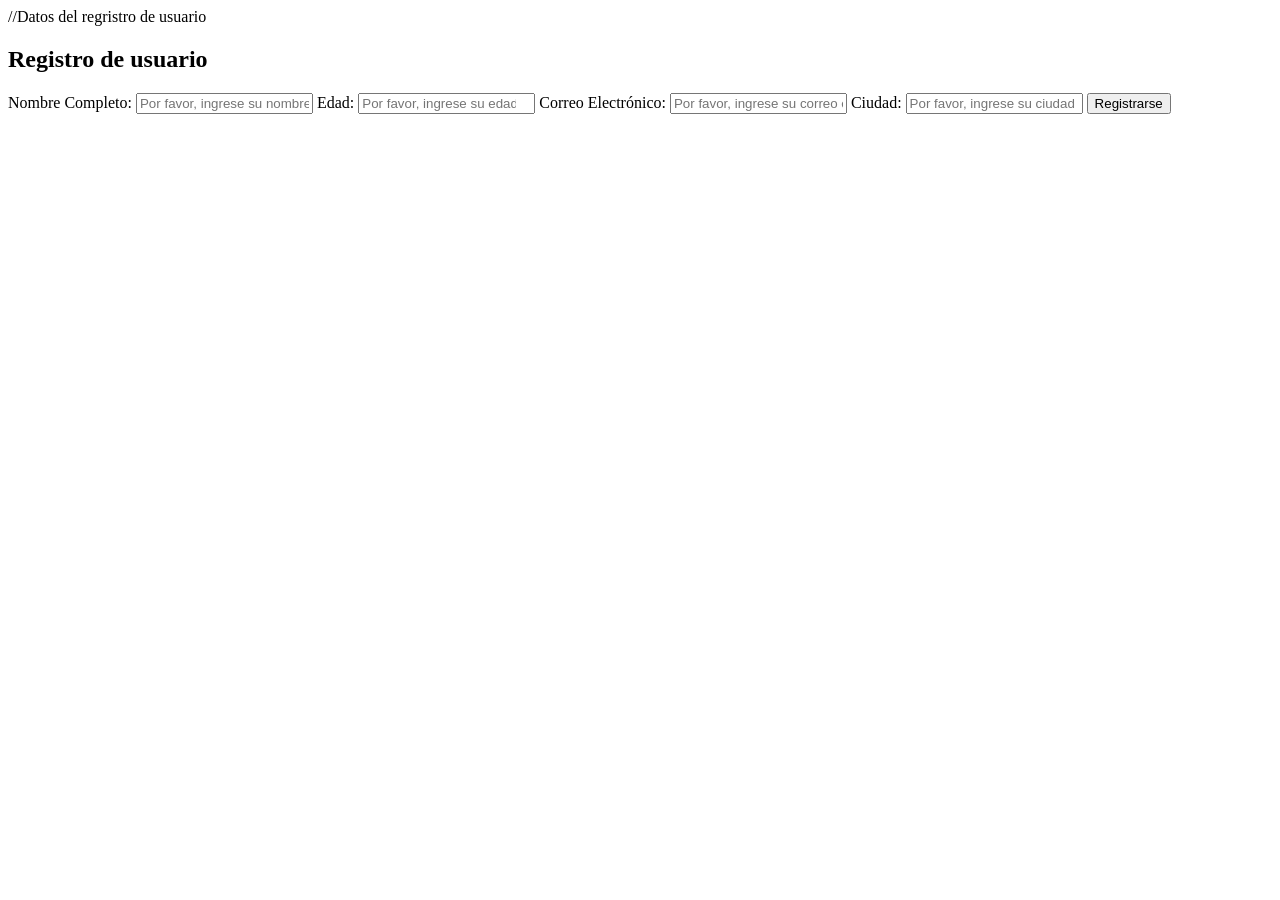
==== Ejercicio 1/index.html @ aad5ed03 "Agego los Ejercicios" ====
<!DOCTYPE html>
<html lang="en">
<head>
    <meta charset="UTF-8">
    <meta name="viewport" content="width=device-width, initial-scale=1.0">
    <title>Ejercicio 1 - Formulario de registro </title>
</head>
<body>
    
//Datos del regristro de usuario

    <div class="card">
        <h2> Registro de usuario </h2>

        <from id="formRegistro">
            <label>Nombre Completo:</label>
            <input type="text" id="nombre" placeholder="Por favor, ingrese su nombre completo" required>

            <label>Edad:</label>
            <input type="number" id="edad" placeholder="Por favor, ingrese su edad" required>

            <label>Correo Electrónico:</label>
            <input type="email" id="correo" placeholder="Por favor, ingrese su correo electrónico" required>

            <label>Ciudad:</label>
            <input type="text" id="ciudad" placeholder="Por favor, ingrese su ciudad de residencia" required>

            <button type="button" id="btnRegistrarse">Registrarse</button>

        </from>
        <div id="resultado" class="resultado"></div>
    </div>
    <script src="script.js"></script>
    
</body>
</html>
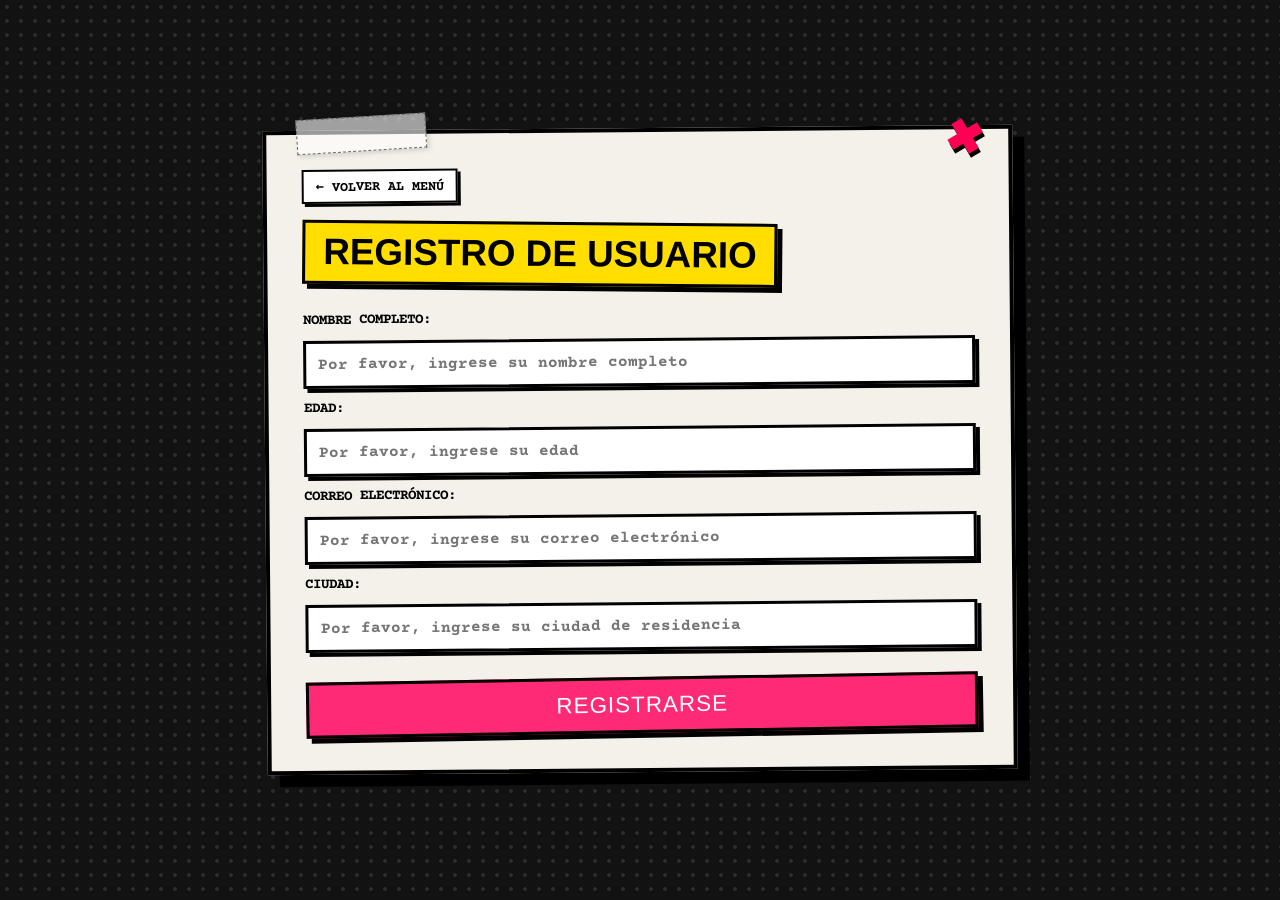
==== commit 230823f6: "Correccion de codigo y estilo con ayuda de ia" ====
--- a/Ejercicio 1/index.html
+++ b/Ejercicio 1/index.html
@@ -1,36 +1,42 @@
 <!DOCTYPE html>
-<html lang="en">
+<html lang="es">
 <head>
     <meta charset="UTF-8">
     <meta name="viewport" content="width=device-width, initial-scale=1.0">
-    <title>Ejercicio 1 - Formulario de registro </title>
+    <title>Ejercicio 1 - Formulario de registro</title>
+    <link rel="stylesheet" href="style.css">
 </head>
 <body>
-    
-//Datos del regristro de usuario
 
     <div class="card">
-        <h2> Registro de usuario </h2>
+        <!-- Stickers decorativos estilo Paper Cutout -->
+        <div class="tape-sticker"></div>
+        <div class="cross-sticker">✖</div>
 
-        <from id="formRegistro">
-            <label>Nombre Completo:</label>
+        <!-- Botón para regresar al menú principal -->
+        <a href="../index.html" class="btn-volver">← VOLVER AL MENÚ</a>
+
+        <h2>Registro de usuario</h2>
+
+        <form id="formRegistro">
+            <label for="nombre">Nombre Completo:</label>
             <input type="text" id="nombre" placeholder="Por favor, ingrese su nombre completo" required>
 
-            <label>Edad:</label>
+            <label for="edad">Edad:</label>
             <input type="number" id="edad" placeholder="Por favor, ingrese su edad" required>
 
-            <label>Correo Electrónico:</label>
+            <label for="correo">Correo Electrónico:</label>
             <input type="email" id="correo" placeholder="Por favor, ingrese su correo electrónico" required>
 
-            <label>Ciudad:</label>
+            <label for="ciudad">Ciudad:</label>
             <input type="text" id="ciudad" placeholder="Por favor, ingrese su ciudad de residencia" required>
 
             <button type="button" id="btnRegistrarse">Registrarse</button>
+        </form>
 
-        </from>
         <div id="resultado" class="resultado"></div>
     </div>
+
     <script src="script.js"></script>
-    
 </body>
 </html>
--- a/Ejercicio 1/style.css
+++ b/Ejercicio 1/style.css
@@ -0,0 +1,164 @@
+@import url('https://fonts.googleapis.com/css2?family=Impact&family=Courier+Prime:wght@700&family=Space+Grotesk:wght@800&display=swap');
+
+* {
+    box-sizing: border-box;
+}
+
+body {
+    font-family: 'Courier Prime', monospace;
+    background-color: #121212;
+    background-image: radial-gradient(#2b2b2b 20%, transparent 20%);
+    background-size: 14px 14px;
+    padding: 30px 15px;
+    margin: 0;
+    min-height: 100vh;
+    display: flex;
+    justify-content: center;
+    align-items: center;
+}
+
+.card {
+    position: relative;
+    background: #f4f1ea;
+    width: 100%;
+    max-width: 750px; /* Ampliado para aprovechar la pantalla */
+    margin: 0 auto;
+    padding: 35px;
+    border: 4px solid #000;
+    box-shadow: 12px 12px 0px #000;
+    transform: rotate(-0.5deg);
+}
+
+/* Stickers decorativos */
+.tape-sticker {
+    position: absolute;
+    top: -18px;
+    left: 30px;
+    width: 130px;
+    height: 35px;
+    background: rgba(255, 255, 255, 0.6);
+    border: 1px dashed #666;
+    transform: rotate(-3deg);
+    box-shadow: 2px 2px 5px rgba(0,0,0,0.15);
+}
+
+.cross-sticker {
+    position: absolute;
+    top: -20px;
+    right: 25px;
+    font-size: 2.8rem;
+    color: #ff0055;
+    font-family: 'Space Grotesk', sans-serif;
+    font-weight: 900;
+    transform: rotate(15deg);
+    text-shadow: 3px 3px 0px #000;
+}
+
+/* Botón Volver al Menú */
+.btn-volver {
+    display: inline-block;
+    background: #fff;
+    color: #000;
+    font-weight: bold;
+    font-size: 0.85rem;
+    text-decoration: none;
+    padding: 6px 12px;
+    border: 2px solid #000;
+    box-shadow: 3px 3px 0px #000;
+    margin-bottom: 20px;
+    transition: all 0.1s ease;
+}
+
+.btn-volver:hover {
+    background: #00e5ff;
+    transform: translate(-2px, -2px);
+    box-shadow: 5px 5px 0px #000;
+}
+
+h2 {
+    font-family: 'Impact', sans-serif;
+    font-size: 2.3rem;
+    text-transform: uppercase;
+    background-color: #ffde00;
+    color: #000;
+    display: table;
+    padding: 8px 18px;
+    border: 3px solid #000;
+    transform: rotate(1deg);
+    box-shadow: 5px 5px 0px #000;
+    margin-top: 0;
+    margin-bottom: 25px;
+}
+
+form {
+    display: flex;
+    flex-direction: column;
+    gap: 12px;
+}
+
+label {
+    font-weight: bold;
+    text-transform: uppercase;
+    font-size: 0.9rem;
+}
+
+input {
+    background-color: #fff;
+    border: 3px solid #000;
+    padding: 12px;
+    font-family: 'Courier Prime', monospace;
+    font-size: 1rem;
+    font-weight: bold;
+    box-shadow: 4px 4px 0px #000;
+    outline: none;
+    width: 100%;
+}
+
+input:focus {
+    background-color: #ffea79;
+}
+
+button {
+    background-color: #ff2a75;
+    color: #fff;
+    font-family: 'Impact', sans-serif;
+    font-size: 1.4rem;
+    text-transform: uppercase;
+    letter-spacing: 1px;
+    border: 3px solid #000;
+    padding: 12px;
+    cursor: pointer;
+    box-shadow: 5px 5px 0px #000;
+    transform: rotate(-0.5deg);
+    margin-top: 15px;
+    transition: all 0.1s ease;
+}
+
+button:hover {
+    background-color: #e00052;
+    transform: translate(-2px, -2px) rotate(0deg);
+    box-shadow: 7px 7px 0px #000;
+}
+
+.resultado {
+    display: none;
+    background-color: #fff;
+    border: 3px dashed #000;
+    padding: 15px;
+    margin-top: 25px;
+    font-size: 1rem;
+    line-height: 1.4;
+    box-shadow: 4px 4px 0px rgba(0,0,0,0.15);
+    transform: rotate(0.5deg);
+}
+
+.resultado:not(:empty) {
+    display: block;
+}
+
+.error {
+    background-color: #ff4d4d;
+    color: #fff;
+    border: 3px solid #000;
+    font-weight: bold;
+}
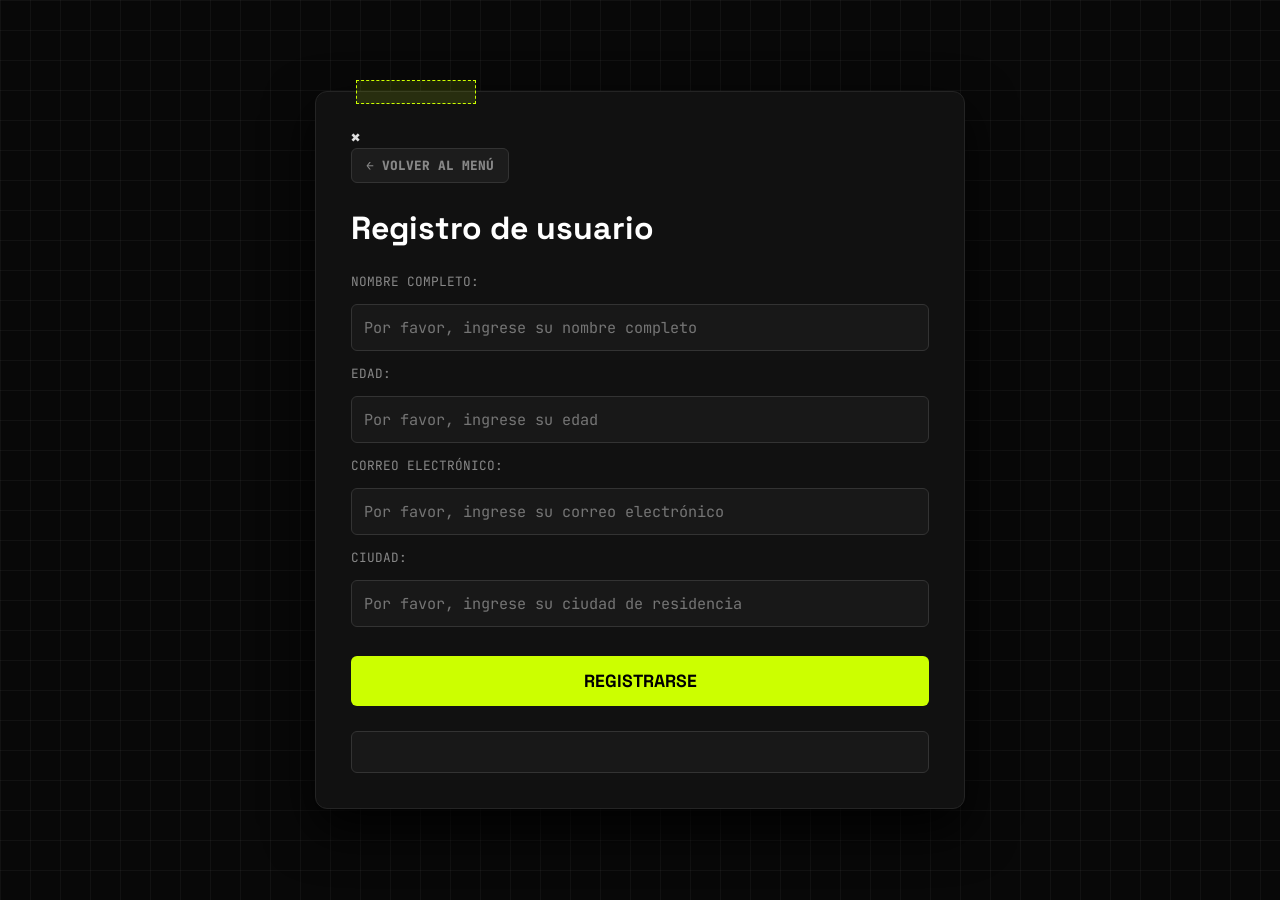
==== commit 437dcbd2: "Actualizacion estilo Dark Punk Cyberpunk v3" ====
--- a/Ejercicio 1/index.html
+++ b/Ejercicio 1/index.html
@@ -4,7 +4,7 @@
     <meta charset="UTF-8">
     <meta name="viewport" content="width=device-width, initial-scale=1.0">
     <title>Ejercicio 1 - Formulario de registro</title>
-    <link rel="stylesheet" href="style.css">
+    <link rel="stylesheet" href="style.css?v=3">
 </head>
 <body>
 
--- a/Ejercicio 1/style.css
+++ b/Ejercicio 1/style.css
@@ -1,164 +1,128 @@
-@import url('https://fonts.googleapis.com/css2?family=Impact&family=Courier+Prime:wght@700&family=Space+Grotesk:wght@800&display=swap');
+@import url('https://fonts.googleapis.com/css2?family=Space+Grotesk:wght@700&family=JetBrains+Mono:wght@500;800&display=swap');
 
-* {
-    box-sizing: border-box;
-}
+* { box-sizing: border-box; }
 
 body {
-    font-family: 'Courier Prime', monospace;
-    background-color: #121212;
-    background-image: radial-gradient(#2b2b2b 20%, transparent 20%);
-    background-size: 14px 14px;
-    padding: 30px 15px;
+    font-family: 'JetBrains Mono', monospace;
+    background-color: #080808;
+    background-image: 
+        linear-gradient(rgba(255, 255, 255, 0.04) 1px, transparent 1px),
+        linear-gradient(90deg, rgba(255, 255, 255, 0.04) 1px, transparent 1px);
+    background-size: 30px 30px;
+    padding: 40px 15px;
     margin: 0;
     min-height: 100vh;
     display: flex;
     justify-content: center;
     align-items: center;
+    color: #e0e0e0;
 }
 
 .card {
     position: relative;
-    background: #f4f1ea;
+    background: #111111;
     width: 100%;
-    max-width: 750px; /* Ampliado para aprovechar la pantalla */
+    max-width: 650px;
     margin: 0 auto;
     padding: 35px;
-    border: 4px solid #000;
-    box-shadow: 12px 12px 0px #000;
-    transform: rotate(-0.5deg);
+    border: 1px solid #242424;
+    border-radius: 12px;
+    box-shadow: 0px 20px 50px rgba(0, 0, 0, 0.9);
 }
 
-/* Stickers decorativos */
 .tape-sticker {
     position: absolute;
-    top: -18px;
-    left: 30px;
-    width: 130px;
-    height: 35px;
-    background: rgba(255, 255, 255, 0.6);
-    border: 1px dashed #666;
-    transform: rotate(-3deg);
-    box-shadow: 2px 2px 5px rgba(0,0,0,0.15);
+    top: -12px;
+    left: 40px;
+    width: 120px;
+    height: 24px;
+    background: rgba(204, 255, 0, 0.12);
+    border: 1px dashed #ccff00;
 }
 
-.cross-sticker {
+.badge-tech {
     position: absolute;
-    top: -20px;
-    right: 25px;
-    font-size: 2.8rem;
-    color: #ff0055;
-    font-family: 'Space Grotesk', sans-serif;
-    font-weight: 900;
-    transform: rotate(15deg);
-    text-shadow: 3px 3px 0px #000;
+    top: -12px;
+    right: 30px;
+    background-color: #ccff00;
+    color: #000;
+    font-size: 0.7rem;
+    font-weight: 800;
+    padding: 4px 10px;
+    border-radius: 4px;
 }
 
-/* Botón Volver al Menú */
 .btn-volver {
     display: inline-block;
-    background: #fff;
-    color: #000;
-    font-weight: bold;
-    font-size: 0.85rem;
+    background: #1c1c1c;
+    color: #888;
+    font-size: 0.8rem;
+    font-weight: 800;
     text-decoration: none;
-    padding: 6px 12px;
-    border: 2px solid #000;
-    box-shadow: 3px 3px 0px #000;
-    margin-bottom: 20px;
-    transition: all 0.1s ease;
+    padding: 8px 14px;
+    border-radius: 6px;
+    border: 1px solid #333;
+    margin-bottom: 25px;
+    transition: all 0.2s ease;
 }
 
 .btn-volver:hover {
-    background: #00e5ff;
-    transform: translate(-2px, -2px);
-    box-shadow: 5px 5px 0px #000;
+    color: #ccff00;
+    border-color: #ccff00;
 }
 
 h2 {
-    font-family: 'Impact', sans-serif;
-    font-size: 2.3rem;
-    text-transform: uppercase;
-    background-color: #ffde00;
-    color: #000;
-    display: table;
-    padding: 8px 18px;
-    border: 3px solid #000;
-    transform: rotate(1deg);
-    box-shadow: 5px 5px 0px #000;
+    font-family: 'Space Grotesk', sans-serif;
+    font-size: 2rem;
+    color: #fff;
     margin-top: 0;
     margin-bottom: 25px;
 }
 
-form {
-    display: flex;
-    flex-direction: column;
-    gap: 12px;
+form { display: flex; flex-direction: column; gap: 14px; }
+
+label { font-size: 0.8rem; text-transform: uppercase; color: #888; }
+
+input {
+    background-color: #181818;
+    border: 1px solid #333;
+    border-radius: 6px;
+    padding: 12px;
+    font-family: 'JetBrains Mono', monospace;
+    font-size: 0.95rem;
+    color: #fff;
+    outline: none;
+    transition: border 0.2s ease;
 }
 
-label {
-    font-weight: bold;
-    text-transform: uppercase;
-    font-size: 0.9rem;
-}
-
-input {
-    background-color: #fff;
-    border: 3px solid #000;
-    padding: 12px;
-    font-family: 'Courier Prime', monospace;
-    font-size: 1rem;
-    font-weight: bold;
-    box-shadow: 4px 4px 0px #000;
-    outline: none;
-    width: 100%;
-}
-
-input:focus {
-    background-color: #ffea79;
-}
+input:focus { border-color: #ccff00; }
 
 button {
-    background-color: #ff2a75;
-    color: #fff;
-    font-family: 'Impact', sans-serif;
-    font-size: 1.4rem;
+    background-color: #ccff00;
+    color: #000;
+    font-family: 'Space Grotesk', sans-serif;
+    font-size: 1.1rem;
+    font-weight: 700;
     text-transform: uppercase;
-    letter-spacing: 1px;
-    border: 3px solid #000;
-    padding: 12px;
+    border: none;
+    border-radius: 6px;
+    padding: 14px;
     cursor: pointer;
-    box-shadow: 5px 5px 0px #000;
-    transform: rotate(-0.5deg);
     margin-top: 15px;
-    transition: all 0.1s ease;
+    transition: all 0.2s ease;
 }
 
 button:hover {
-    background-color: #e00052;
-    transform: translate(-2px, -2px) rotate(0deg);
-    box-shadow: 7px 7px 0px #000;
+    background-color: #b3e600;
+    box-shadow: 0 0 15px rgba(204, 255, 0, 0.3);
 }
 
 .resultado {
-    display: none;
-    background-color: #fff;
-    border: 3px dashed #000;
-    padding: 15px;
+    background-color: #181818;
+    border: 1px solid #333;
+    border-radius: 6px;
+    padding: 20px;
     margin-top: 25px;
-    font-size: 1rem;
-    line-height: 1.4;
-    box-shadow: 4px 4px 0px rgba(0,0,0,0.15);
-    transform: rotate(0.5deg);
 }
 
-.resultado:not(:empty) {
-    display: block;
-}
-
-.error {
-    background-color: #ff4d4d;
-    color: #fff;
-    border: 3px solid #000;
-    font-weight: bold;
-}+.error { border-color: #ff0055; background-color: rgba(255, 0, 85, 0.1); color: #ff0055; }
